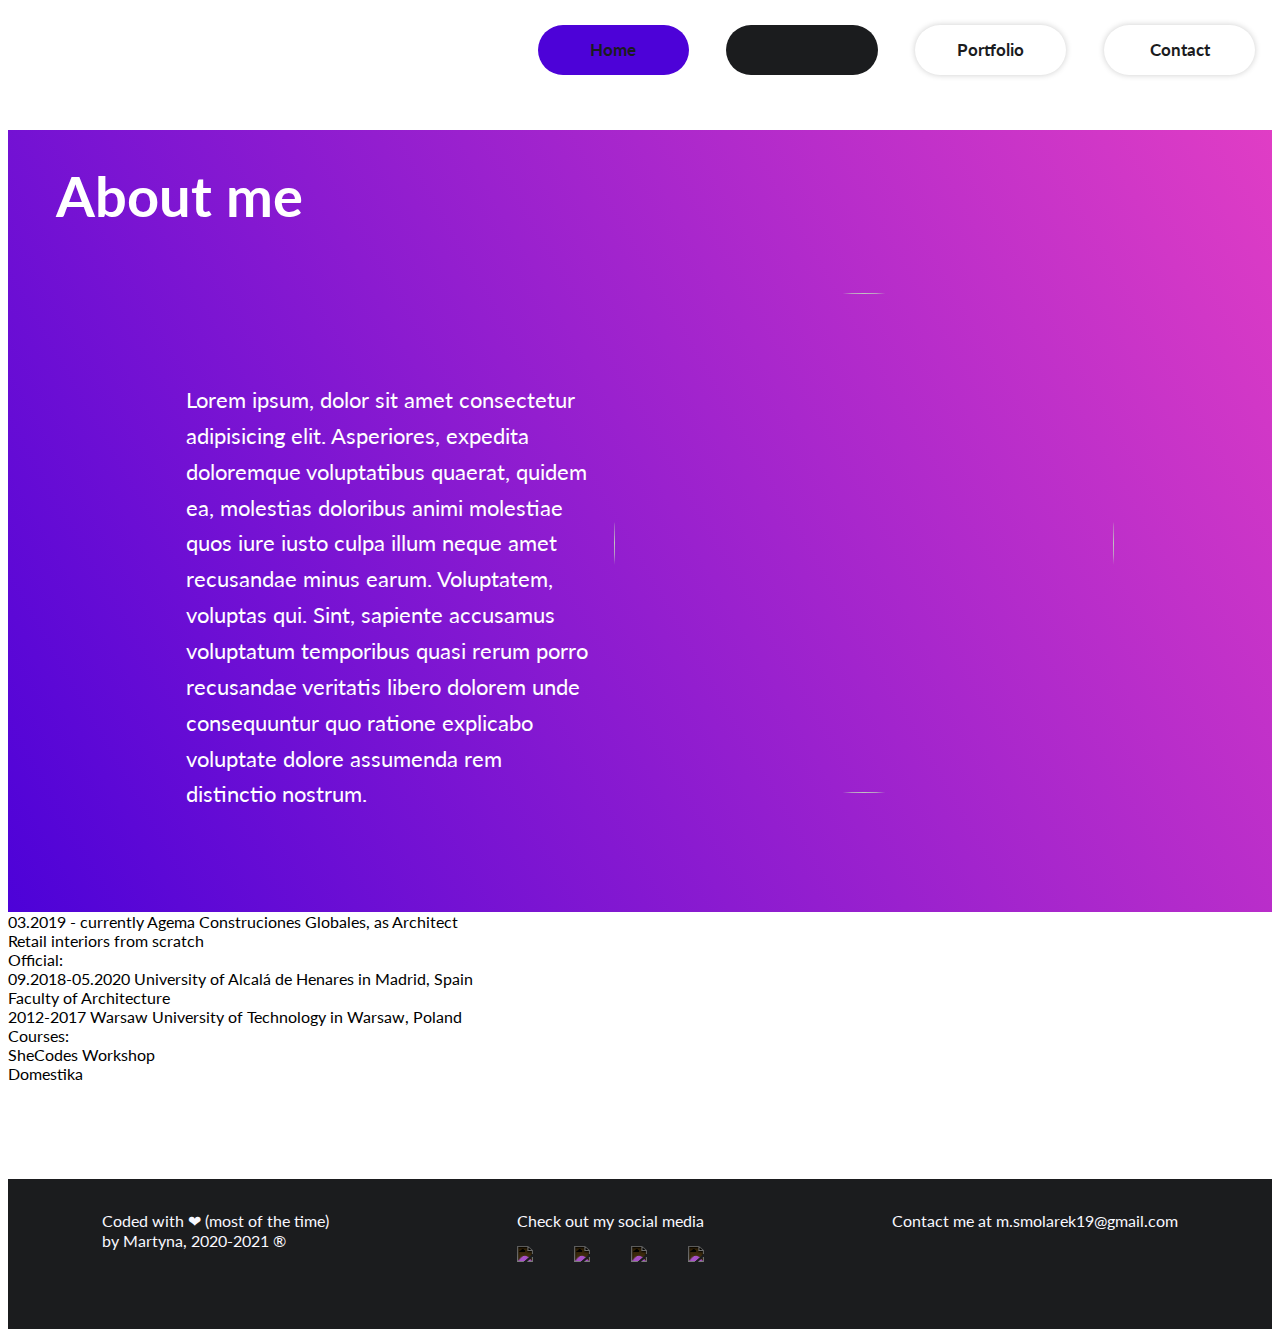
==== about.html @ 979f0c4d "Main files" ====
<!DOCTYPE html>
<html lang="en">
<head>
    <meta charset="UTF-8">
    <meta name="viewport" content="width=device-width, initial-scale=1.0">
    <title>by Martyna - about</title>
    <link rel="stylesheet" href="styles_buttons.css">
    <link rel="stylesheet" href="styles_main.css">  
      <link rel="stylesheet" href="projects.css"> 
      <link rel="stylesheet" href="about.css"> 
<link rel="stylesheet" href="footer.css"> 
<link href="https://fonts.googleapis.com/css2?family=Anton&family=Lato&display=swap" rel="stylesheet">
<script type="text/javascript" src="script.js" async defer></script>
    

</head>
<body>
    <nav>
    <div class="navmenu" id="myNavMenu">
    <button class="homebutton"><a href="index.html">Home</a></button>
    <button class="current"><a href="about.html">About</a></button>
    <button class="other"><a href="portfolio.html">Portfolio</a></button>
    <button class="other"><a href="contact.html">Contact</a></button>
    <a href="javascript:void(0);" class="hamburger" onclick="openHamburger()"><img class="menuobrazek" src="menu.png"></a>
</div>
</nav>
<section>
    <div class="aboutMe">
        <div class="presentText"><h1>About me</h1></div>
        <div class="aboutContainer">
            <div class="aboutDescription">Lorem ipsum, dolor sit amet consectetur adipisicing elit. Asperiores, expedita doloremque voluptatibus quaerat, quidem ea, molestias doloribus animi molestiae quos iure iusto culpa illum neque amet recusandae minus earum. Voluptatem, voluptas qui. Sint, sapiente accusamus voluptatum temporibus quasi rerum porro recusandae veritatis libero dolorem unde consequuntur quo ratione explicabo voluptate dolore assumenda rem distinctio nostrum.</div>
            <div class="aboutPhoto"><img src="profile.jpg"></div>
        </div>
    </div>
</section>
<section id="curriculum">
<div class="curriculumvitae">
    <div class="experience">
        03.2019 - currently Agema Construciones Globales, as Architect <br />
        Retail interiors from scratch
        
    </div>
    <div class="education">
        Official: <br/>
09.2018-05.2020 University of Alcalá de Henares in Madrid, Spain <br>
Faculty of Architecture <br />
2012-2017 Warsaw University of Technology in Warsaw, Poland <br>

Courses: <br/>
SheCodes Workshop <br />
Domestika <br/>
    </div>
</div>
</section>
<footer >
<div class="myFooter">
    <div class="footerContents">
 <div> Coded with ❤ (most of the time) <br />
by Martyna, 2020-2021 ®</div>
<div>Check out my social media<br>
<div class="socialMedia"><img src="facebook.svg"><img src="instagram.svg"><img src="dribbble.svg"><img src="behance.svg"></div>
</div>
<div>Contact me at m.smolarek19@gmail.com</div>
</div>
</div>
    </footer>

</body>
</html>
---- styles_buttons.css ----
@media screen and (max-width: 900px) {
    .navmenu button:not(:first-child) {
        display: none;}
        
  
    .navmenu button {
        float: left;
        height: 2.2em;
        width: 5.5em;
        background-color: rgb(77, 2, 216);
    }

    .navmenu a.hamburger {
        float: right;
        display: block;
    }

    
}
   @media screen and (max-width: 900px) {
          .navmenu.responsive {position: relative;}
           .navmenu.responsive a.hamburger {
               position: absolute;
               right: 0;
               top: 0;
           }    
        .navmenu.responsive a {
            float: none;
            display: block;
            text-align: left;
        }     } 


 .navmenu {
        text-align: right;
        overflow: hidden;
         
    }

    a {
        text-decoration: none;
        color: #1B1C1E;
    }




    .current {
        height: 3em;
        width: 9em;
        background-color: #1B1C1E;
        border: none;
        font-size: 1.05em;
        color: whitesmoke;
        border-radius: 1.5em;
        margin: 1em;
        font-weight: bold;
    }

    .other {
        height: 3em;
        width: 9em;
        background-color: white;
        border: none;
        font-size: 1.05em;
        color:#1B1C1E;
        border-radius: 1.5em;
        margin: 1em;
        box-shadow: 0px 0px 6px rgb(0, 0, 0, 0.2);
        font-weight: bold;
    }

    .homebutton {
        height: 3em;
        width: 9em;
        background-color: rgb(77, 2, 216);
        border: none;
        font-size: 1.05em;
        color: whitesmoke;
        border-radius: 1.5em;
        margin: 1em;
        font-weight: bold;
    }

    .homebutton a:visited {
        color: whitesmoke;
    }

    .current a:visited {
        color: whitesmoke;
    }
      .other a:visited {
          color: #1B1C1E;
      }

    .homebutton:hover {

-webkit-animation:rainbow 6s infinite ease-in-out;
-ms-animation:rainbow 6s infinite ease-in-out;
-o-animation:rainbow 6s infinite ease-in-out;
animation:rainbow 6s infinite ease-in-out;
    }

.navmenu .hamburger {
    display: none;
}
.menuobrazek {
    max-height: 2em;
    filter: opacity(50%);
}










@-webkit-keyframes rainbow {
    0% {
        background-color: #ff0000;
    }

    10% {
        background-color: #ff8000;
    }

    20% {
        background-color: #ffff00;
    }

    30% {
        background-color: #80ff00;
    }

    40% {
        background-color: #00ff00;
    }

    50% {
        background-color: #00ff80;
    }

    60% {
        background-color: #00ffff;
    }

    70% {
        background-color: #0080ff;
    }

    80% {
        background-color: #0000ff;
    }

    90% {
        background-color: #8000ff;
    }

    100% {
        background-color: #ff0080;
    }
}

@-ms-keyframes rainbow {
     0% {
         background-color: #ff0000;
     }

     10% {
         background-color: #ff8000;
     }

     20% {
         background-color: #ffff00;
     }

     30% {
         background-color: #80ff00;
     }

     40% {
         background-color: #00ff00;
     }

     50% {
         background-color: #00ff80;
     }

     60% {
         background-color: #00ffff;
     }

     70% {
         background-color: #0080ff;
     }

     80% {
         background-color: #0000ff;
     }

     90% {
         background-color: #8000ff;
     }

     100% {
         background-color: #ff0080;
     }
}

@-o-keyframes rainbow {
    0% {
        background-color: #ff0000;
    }

    10% {
        background-color: #ff8000;
    }

    20% {
        background-color: #ffff00;
    }

    30% {
        background-color: #80ff00;
    }

    40% {
        background-color: #00ff00;
    }

    50% {
        background-color: #00ff80;
    }

    60% {
        background-color: #00ffff;
    }

    70% {
        background-color: #0080ff;
    }

    80% {
        background-color: #0000ff;
    }

    90% {
        background-color: #8000ff;
    }

    100% {
        background-color: #ff0080;
    }
}

@keyframes rainbow {
     0% {
         background-color: #ff0000;
     }

     10% {
         background-color: #ff8000;
     }

     20% {
         background-color: #ffff00;
     }

     30% {
         background-color: #80ff00;
     }

     40% {
         background-color: #00ff00;
     }

     50% {
         background-color: #00ff80;
     }

     60% {
         background-color: #00ffff;
     }

     70% {
         background-color: #0080ff;
     }

     80% {
         background-color: #0000ff;
     }

     90% {
         background-color: #8000ff;
     }

     100% {
         background-color: #ff0080;
     }
}
---- styles_main.css ----
@media screen and (max-width: 900px) {
     .presentText h1 {
         font-size: 2em;
     }
     .presentText h2 {
         font-size: 1.6em;
     }
 }

* {
    font-family: 'Lato',
    sans-serif;
}

.presentation {
    background: linear-gradient(60deg, rgb(77, 2, 216),rgb(255, 50, 111));
    width: 100%;
    color: whitesmoke;
    height: fit-content;
    padding-bottom: 5em;
    min-height: 45em;
     
}

h1 {
    font-size: 3.5em;
    }

h2 {
    
font-size: 2.5em;}

.presentText {
    margin-left: 3em;
    margin-top: 2em;

    box-sizing: border-box;
        position: relative;
        top: 2em;
    
}
.projectsButton {
    top: 25em;
    margin: 0 auto;
    background-color: whitesmoke;
    width: 15em;
    position: relative;
    height: 3em;
    border-radius: 1.5em;
    text-align: center;
    color: #1B1C1E;
         color: rgb(77, 2, 216);
         transition: ease-in-out .6s all;
     
 
}
.projectsButton p {
    position: relative;
    top: 20%;
    font-size: 1.2em;
}

.projectsButton:hover {
    box-shadow: 0px 0px 25px rgb(254, 245, 255);
    }

.projectText {
    margin-left: 3em;
    margin-top: 2em;

    box-sizing: border-box;
    position: relative;
    top: 2em;

}

#aboutShort {
    font-size: 1.2em;
    margin: .9em;
    margin-top: 4em;
    width: 45%;
    line-height: 1.6em;
    margin-left: 3em;
}
---- projects.css ----
.projectGrid {
    width: 85vw;
    display: grid;
    margin: 0 auto;
    grid-template-columns: 1fr 1fr 1fr;
    grid-template-rows: 1fr;
    grid-column: auto;
   grid-gap: 4em;
   margin-top: 6em;
    
}

.projectContainer {
        background-color: ghostwhite;
        height: 450px;
        width: 450px;
        margin: 0 auto;
        border-radius: 25px;
        transition: all 1.1s ease-in-out;
        box-shadow: 12px 12px 25px rgba(123, 65, 231, 0.25),
        -12px -12px 25px rgba(244, 237, 255, 0.575);
        
}

.projectContainer img {
    width: inherit;
    height: inherit;
    border-radius: inherit;
    object-fit: cover;
}


.projectContainer:hover {
    transform: scale(1.1);
}
   @media screen and (max-width: 1200px) {
       .projectContainer {
           width: 30vw;
           height: 30vw;
               }
        .projectGrid {
            width: 100%;
            grid-gap: .6em;
        }
   }

   .projectGridShort {
       width: 65vw;
       display: grid;
       margin: 0 auto;
       grid-template-columns: 1fr 1fr 1fr;
       grid-template-rows: 1fr;
       grid-column: auto;
       grid-gap: 2em;
       margin-top: 6em;

   }
.projectContainerShort {
    background-color: ghostwhite;
    height: 350px;
    width: 350px;
 
    border-radius: 25px;
    transition: all 1.1s ease-in-out;
    box-shadow: 12px 12px 25px rgba(123, 65, 231, 0.25),
        -12px -12px 25px rgba(244, 237, 255, 0.575);
        

}
.projectContainerShort:hover {
    transform: scale(1.1);
}

.projectsShort {
    margin: 0.9em;
    margin-left: 3em;
    margin-top: 4em;
    font-size: 1.2em;
}

.projectGridOthers {
    width: 85vw;
    display: grid;
    margin: 0 auto;
    grid-template-columns: 1fr 1fr 1fr 1fr 1fr;
    grid-template-rows: 1fr;
    grid-column: auto;
    grid-gap: 4em;
    margin-top: 6em;

}

.projectGridOthers .projectContainer {
    width: 250px;
    height: 250px;
}

.projectContainerShort img {
    width: inherit;
    height: inherit;
    border-radius: inherit;
    object-fit: cover;
}
---- about.css ----
@media screen and (max-width: 900px) {
   
    .aboutContainer {
       margin-left: 50%;
       margin-right: 50%;
        width: 50%;
       flex-wrap: wrap-reverse;
          }
   
    .aboutPhoto img {
       max-width: 250px;
       max-height: 250px;
   }

   .aboutDescription{
       width: 25%;
   }
 }

.aboutMe {
    width: 100%;
    background: linear-gradient(60deg, rgb(77, 2, 216), rgb(224, 61, 197));
    padding-bottom: 5em;
    box-sizing: border-box;
    color: white;
}

.aboutContainer {
    width: 75%;
    margin: 0 auto;
    display: flex;
    flex-direction: row;
    justify-content: space-between;
    margin-top: 6em;
}

.aboutDescription {
    width: 45%;
   
    font-size: 1.4em;
    margin: .9em;
    margin-top: 4em;
    box-sizing: border-box;
    line-height: 1.6em;
    
}

.aboutPhoto img{
    width: 500px;
    height: 500px;
    border-radius: 50%;
}
---- footer.css ----
.myFooter {
    width: 100%;
    background-color: #1B1C1E;
    height: 150px;
    
    bottom: 0;
  
    color: ghostwhite;
    margin-top: 6em;
    
    
}

.footerContents {
    display: flex;
    flex-direction: row;
    justify-content: space-around;
 padding-top: 2em;
}

.socialMedia {
    margin-top: 1em;
    display: flex;
    flex-direction: row;
    justify-content: space-between;
}

.socialMedia img {
    max-width: 25px;
    filter: invert(1);
}
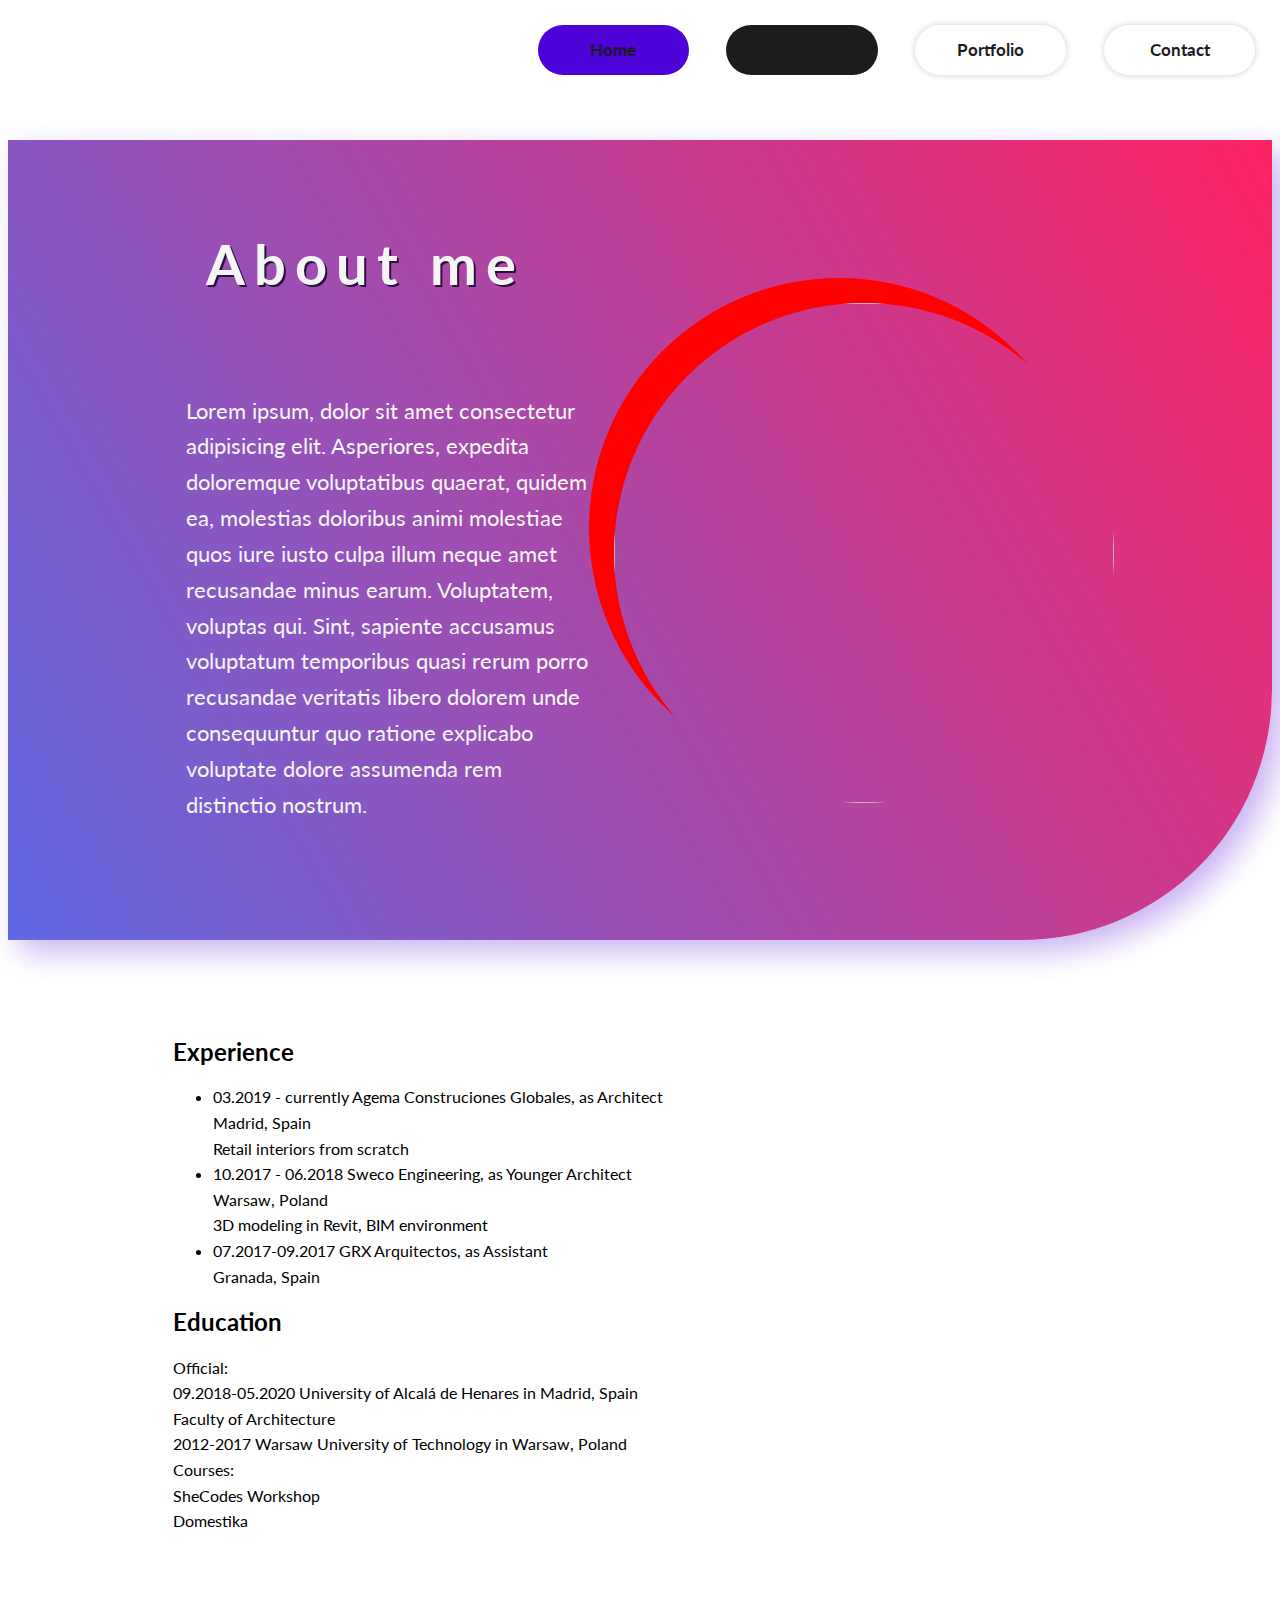
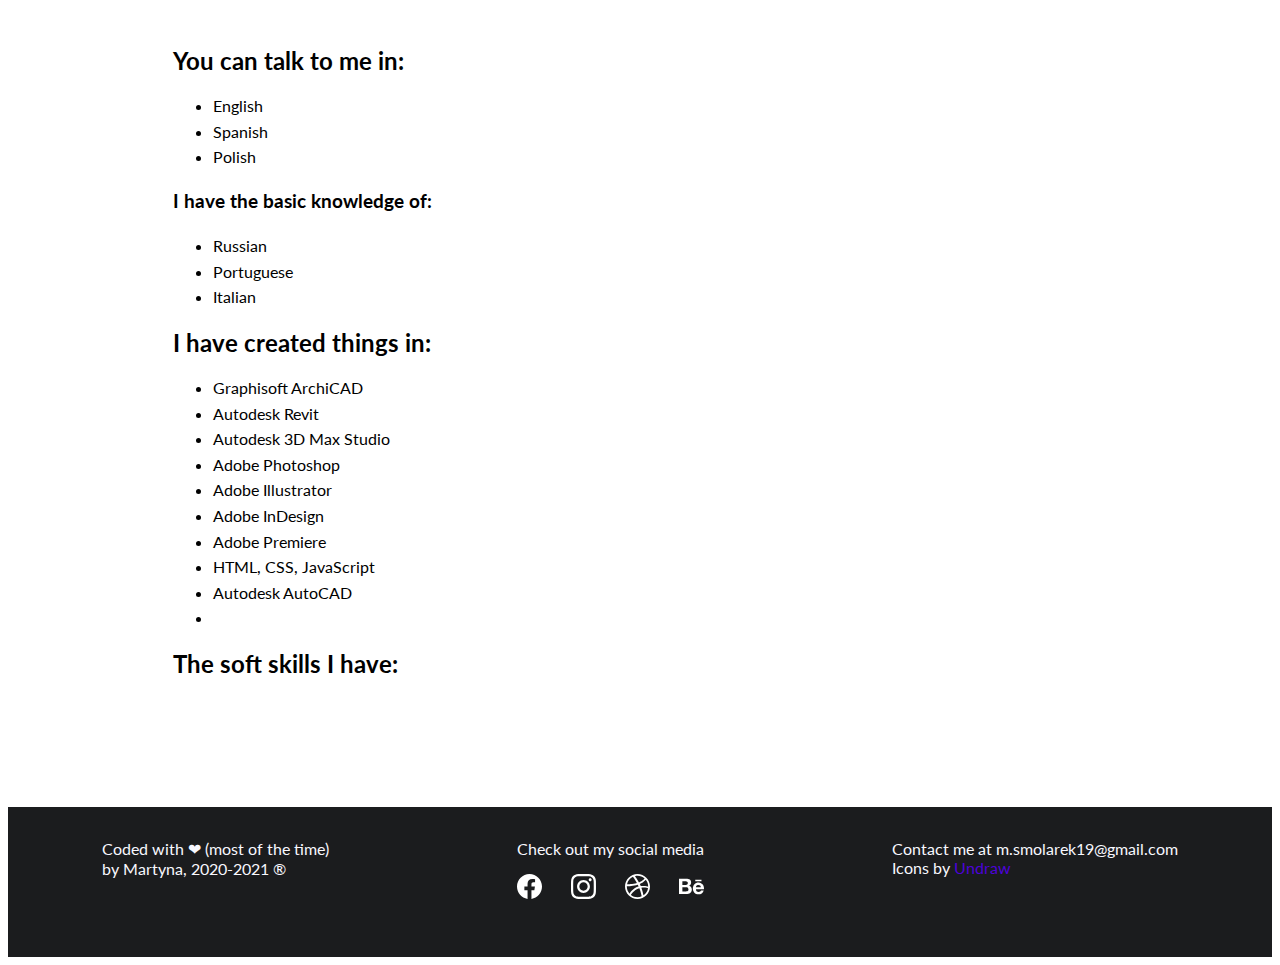
==== commit ee70196e: "Add files via upload" ====
--- a/about.html
+++ b/about.html
@@ -25,7 +25,7 @@
 </div>
 </nav>
 <section>
-    <div class="aboutMe">
+    <div class="presentation">
         <div class="presentText"><h1>About me</h1></div>
         <div class="aboutContainer">
             <div class="aboutDescription">Lorem ipsum, dolor sit amet consectetur adipisicing elit. Asperiores, expedita doloremque voluptatibus quaerat, quidem ea, molestias doloribus animi molestiae quos iure iusto culpa illum neque amet recusandae minus earum. Voluptatem, voluptas qui. Sint, sapiente accusamus voluptatum temporibus quasi rerum porro recusandae veritatis libero dolorem unde consequuntur quo ratione explicabo voluptate dolore assumenda rem distinctio nostrum.</div>
@@ -36,11 +36,22 @@
 <section id="curriculum">
 <div class="curriculumvitae">
     <div class="experience">
-        03.2019 - currently Agema Construciones Globales, as Architect <br />
-        Retail interiors from scratch
-        
+        <h2>Experience</h2>
+        <ul>
+        <li> 03.2019 - currently Agema Construciones Globales, as Architect <br />
+        Madrid, Spain <br />
+        Retail interiors from scratch </li>
+        <li>10.2017 - 06.2018 Sweco Engineering, as Younger Architect<br>
+        Warsaw, Poland <br>
+    3D modeling in Revit, BIM environment</li>
+        <li> 07.2017-09.2017 GRX Arquitectos, as Assistant <br />
+            Granada, Spain <br />
+
+        </li>
+        </ul>
     </div>
     <div class="education">
+        <h2>Education</h2>
         Official: <br/>
 09.2018-05.2020 University of Alcalá de Henares in Madrid, Spain <br>
 Faculty of Architecture <br />
@@ -52,6 +63,37 @@
     </div>
 </div>
 </section>
+<section id="skills">
+    <div class="curriculumvitae">
+        <div class="lang"> <h2>You can talk to me in:</h2>
+        <ul>
+            <li>English</li>
+            <li>Spanish</li>
+            <li>Polish</li>
+                </ul>
+            <h3>I have the basic knowledge of:
+            </h3>
+        <ul>
+            <li>Russian</li>
+            <li>Portuguese</li>
+            <li>Italian</li>
+        </ul></div>
+        <div class="program"><h2>I have created things in:</h2>
+        <ul>
+            <li>Graphisoft ArchiCAD</li>
+            <li>Autodesk Revit</li>
+            <li>Autodesk 3D Max Studio</li>
+            <li>Adobe Photoshop</li>
+            <li>Adobe Illustrator</li>
+            <li>Adobe InDesign</li>
+            <li>Adobe Premiere</li>
+            <li>HTML, CSS, JavaScript</li>
+            <li>Autodesk AutoCAD</li>
+            <li></li>
+        </ul></div>
+        <div class="softSkill"><h2>The soft skills I have:</h2> </div>
+    </div>
+</section>
 <footer >
 <div class="myFooter">
     <div class="footerContents">
@@ -60,7 +102,8 @@
 <div>Check out my social media<br>
 <div class="socialMedia"><img src="facebook.svg"><img src="instagram.svg"><img src="dribbble.svg"><img src="behance.svg"></div>
 </div>
-<div>Contact me at m.smolarek19@gmail.com</div>
+<div>Contact me at m.smolarek19@gmail.com<br/>
+Icons by <a href="https://undraw.co/illustrations">Undraw</a></div>
 </div>
 </div>
     </footer>
--- a/styles_main.css
+++ b/styles_main.css
@@ -1,8 +1,13 @@
  @media screen and (max-width: 900px) {
-     .presentText h1 {
+          .presentText {
+         position: relative;
+         left: 50px;
+         top: 80px;
+     }
+     h1 {
          font-size: 2em;
      }
-     .presentText h2 {
+      h2 {
          font-size: 1.6em;
      }
  }
@@ -13,30 +18,47 @@
 }
 
 .presentation {
-    background: linear-gradient(60deg, rgb(77, 2, 216),rgb(255, 50, 111));
+    background: linear-gradient(60deg, #5f69e3, #fd2364);
     width: 100%;
     color: whitesmoke;
     height: fit-content;
     padding-bottom: 5em;
     min-height: 45em;
+    border-radius: 0 0 250px 0;
+    box-shadow: 12px 12px 30px  rgba(77, 2, 216, 0.3);
+    margin-top: 3em;
      
 }
 
-h1 {
+.presentText h1 {
     font-size: 3.5em;
-    }
+    margin-top: .7em;
+    margin-bottom: .7em;
+    text-shadow: 2px 2px 0px rgba(11, 0, 31, 0.801);
+    letter-spacing: 9px; }
 
-h2 {
-    
-font-size: 2.5em;}
+.presentText h2 {     
+font-size: 2em;
+margin-top: 0.1em;
+    text-shadow: 2px 2px 0px rgba(11, 0, 31, 0.801);
+
+}
+
+.presentText h3 {
+font-size: 1.5em;
+margin-top: 1em;
+    text-shadow: 2px 2px 0px rgba(11, 0, 31, 0.801);
+
+}
 
 .presentText {
     margin-left: 3em;
-    margin-top: 2em;
 
     box-sizing: border-box;
         position: relative;
-        top: 2em;
+        top: 90px;
+        left: 150px;
+        
     
 }
 .projectsButton {
@@ -77,8 +99,9 @@
 #aboutShort {
     font-size: 1.2em;
     margin: .9em;
-    margin-top: 4em;
+    margin-top: 10em;
     width: 45%;
     line-height: 1.6em;
-    margin-left: 3em;
+    margin-left: 150px;
+    margin-bottom: 10em;
 }--- a/projects.css
+++ b/projects.css
@@ -41,6 +41,11 @@
         .projectGrid {
             width: 100%;
             grid-gap: .6em;
+        }
+        .projectGridOthers.projectContainer {
+            width: 150px;
+            height: 150px;
+            
         }
    }
 
--- a/about.css
+++ b/about.css
@@ -49,4 +49,13 @@
     width: 500px;
     height: 500px;
     border-radius: 50%;
+    box-shadow: -25px -25px 0px red;
+}
+
+
+.curriculumvitae {
+    padding: 15px;
+    margin-top: 4em;
+    margin-left: 150px;
+    line-height: 1.6em;
 }--- a/footer.css
+++ b/footer.css
@@ -28,4 +28,13 @@
 .socialMedia img {
     max-width: 25px;
     filter: invert(1);
+}
+
+.myFooter a {
+ text-decoration: none;
+    color: rgb(77, 2, 216);
+}
+.myFooter a:visited {
+    color: rgb(77, 2, 216);
+    text-decoration: none;
 }